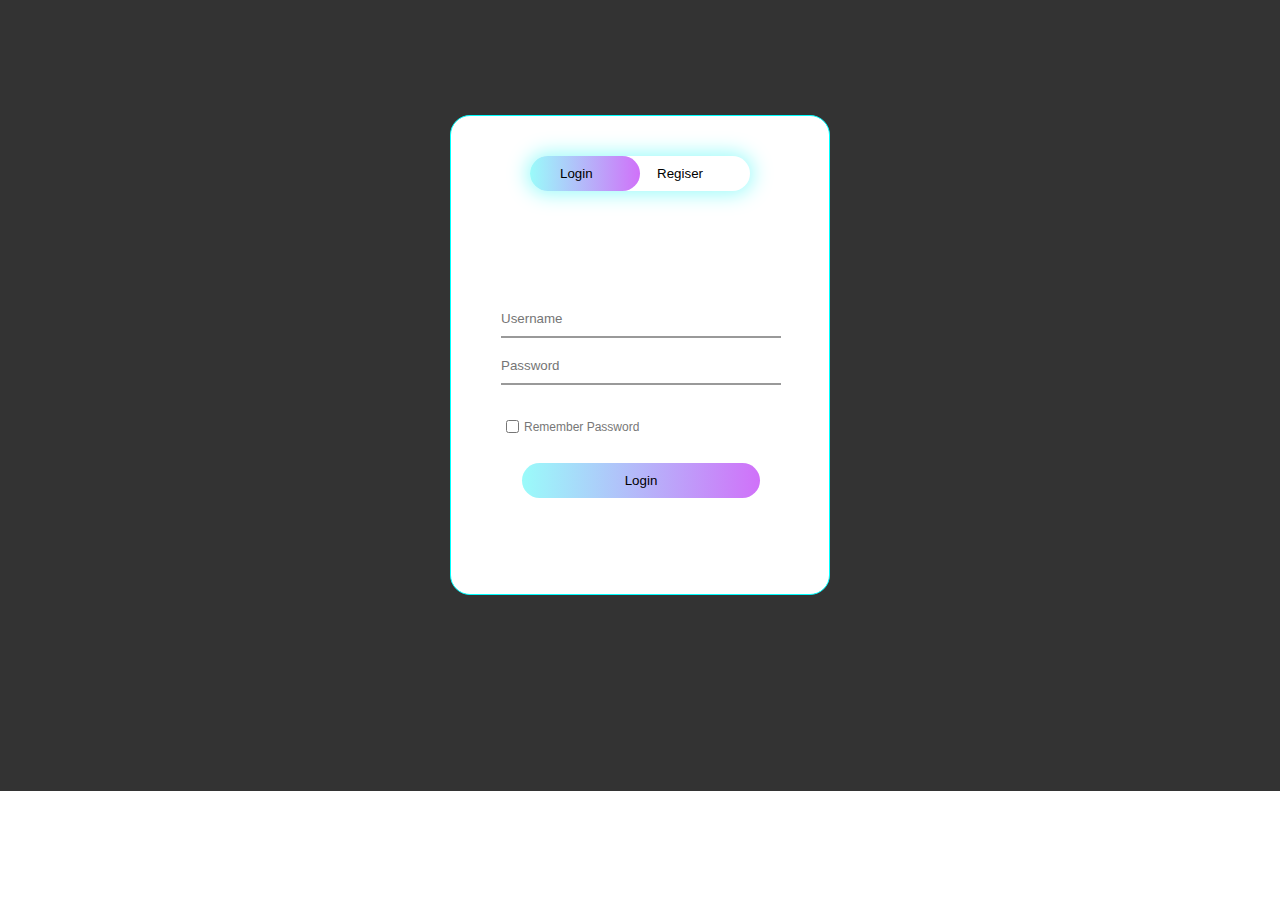
==== index.html @ ec064620 "Add files via upload" ====
<!DOCTYPE html>
<html lang="en">
  <head>
    <meta charset="UTF-8" />
    <meta http-equiv="X-UA-Compatible" content="IE=edge" />
    <meta name="viewport" content="width=device-width, initial-scale=1.0" />
    <title>login</title>
  <link rel="stylesheet" href="./login.css">
  </head>
  <body>
    <div class="container">
      <div class="form-box">
        <div class="button-box">
          <div id="btn"></div>

          <button type="button" class="toggle-btn" onclick="login()">Login</button>
          <button type="button" class="toggle-btn" onclick="register()">Regiser</button>
        </div>

        <div class="social-midea">
          <img src="./img/img01/facebook-logo-3-1.png" alt="" />
          <img src="./img/img01/insta.jpeg" alt="" />
          <img src="./img/img01/twitter_PNG29.png" alt="" />
        </div>

        <form action="" class="login-form" id="login">
          <input
          id="username"
            type="text"
            class="form-field"
            placeholder="Username"
            required
          />
          <input
          id="password"
            type="password"
            class="form-field"
            placeholder="Password"
            required
          />
          <input type="checkbox" class="checkbox"><span>Remember Password</span>
          <button type="submit" class="submit" id="login">Login</button>
        </form>

        <form action="./welcome.html"  class="login-form" id="register">
          <input
            type="email"
            class="form-field"
            placeholder="Email Address"
            required
          />

          <input
          id="usernames"
            type="text"
            class="form-field"
            placeholder="Username"
            required
          />

          <input
          id="passwords"
            type="password"
            class="form-field"
            placeholder="Password"
            required
          />
          <input type="checkbox" class="checkbox"><span>Terms Accept to thr terms & condittions</span>
          <button onclick="re" type="submit" class="submit">Register</button>
        </form>



      </div>
    </div>

    <script>
      var x= document.getElementById("login");
      var y= document.getElementById("register");
      var z= document.getElementById("btn");
    
    function register(){
      x.style.left ="-400px";
      y.style.left ="50px";
      z.style.left ="110px";
    }
    
    function login(){
      x.style.left ="50px";
      y.style.left ="450px";
      z.style.left ="0";
    }
  


  let users = [
    { username: 'user1', password: 'password1' },
    { username: 'user2', password: 'password2' },
    { username: 'user3', password: 'password3' }
  ];

  
  function validateLogin(username, password) {

    const user = users.find(u => u.username === username && u.password === password);
    
    if (user) {
    
      window.location.href = 'welcome.html';
    } else {
      alert('Invalid username or password. Please try again.');
    }
  }

  function re(){
    alert('Registration successful! Please proceed to login.')
  }
    </script>

  </body>
</html>
---- login.css ----
*{
    margin: 0;
    padding: 0;
    box-sizing: border-box;
    font-family: sans-serif;
}

.container{ width:100%;
    height:791px;
    background-image: linear-gradient(rgba(0,0,0,0.8),rgba(0,0,0,0.8)),url('./img/img01/back.jpeg'); 
    background-position: center;
    background-size: cover;
    position: absolute;
   
}
.form-box{
    width: 380px;
    height: 480px;
    background: white;
    margin: 9% auto;
    position: relative;
    padding: 5px;
    overflow: hidden;
    border: solid .5px aqua;
    border-radius: 20px;
}

.button-box{ 
   
    width: 220px;
    margin: 35px auto;
    position: relative;
    box-shadow: 0 0 20px 3px #9AFBFA;
    border-radius: 35px;
}

.toggle-btn{
    padding: 10px 30px;
    cursor: pointer;
    background: transparent;
    border: 0;
    outline: none;
    position: relative;
}

#btn{
    top: 0;
    left: 0;
    position: absolute;
    width: 110px;
    height: 100%;
    background: linear-gradient(to right,#9AFBFA,#d071f9);
    border-radius: 30px;
    transition: 1s;
}

.social-midea{margin: 30px auto;
text-align: center;
}

.social-midea img{
    width: 30px;
    margin: 10px 10px;
    box-shadow: 0 0 20px 0 #2f2951;
    border-radius: 50px;
    cursor: pointer;


}
.login-form{
    top: 180px;
    position: absolute;
    border: 0px solid;
    width: 280px;
    transition: 1s;
}

.form-field{
    width: 100%;
    padding: 10px 0;
    margin: 5px 0;
    border-top: 0;
    border-left: 0;
    border-right: 0;
    border-bottom: 2px solid #999;
    outline: none;
    background: transparent;
}

.submit{width: 85%;
padding: 10px 25px;
cursor: pointer;
display: block;
margin: auto;
background: linear-gradient(to right,#9AFBFA,#d071f9);
border: 0;
outline: none;
border-radius: 25px;}

.checkbox{
    margin: 30px 5px;

}

span{color: #777;
font-size: 12px;
bottom: 64px;
position: absolute;
}

#login{
    left: 50px;
}

#register{
    left: 450px;
}
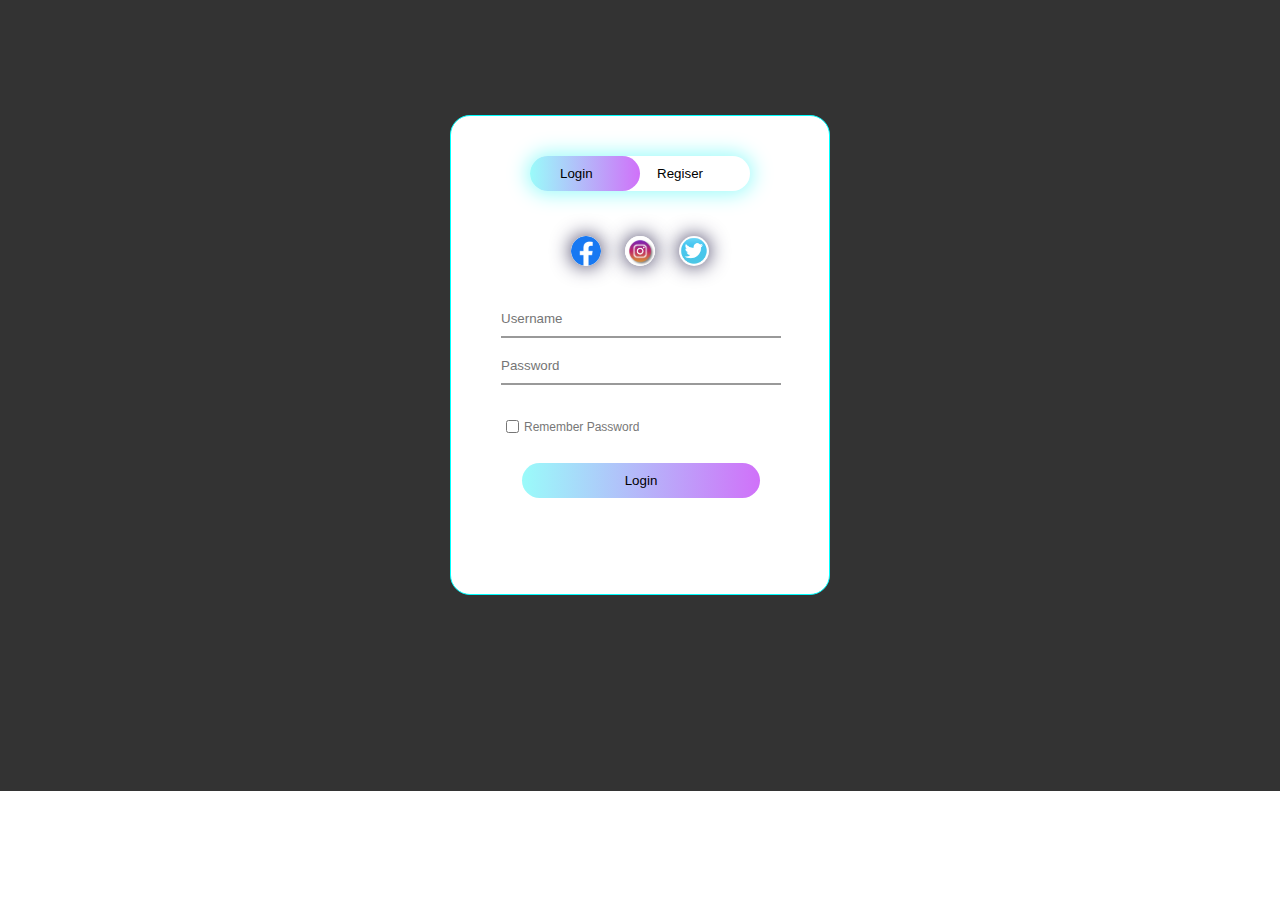
==== commit f70924cd: "add new indexfile" ====
--- a/index.html
+++ b/index.html
@@ -18,9 +18,9 @@
         </div>
 
         <div class="social-midea">
-          <img src="./img/img01/facebook-logo-3-1.png" alt="" />
-          <img src="./img/img01/insta.jpeg" alt="" />
-          <img src="./img/img01/twitter_PNG29.png" alt="" />
+          <img src="facebook-logo-3-1.png" alt="" />
+          <img src="insta.jpeg" alt="" />
+          <img src="twitter_PNG29.png" alt="" />
         </div>
 
         <form action="" class="login-form" id="login">
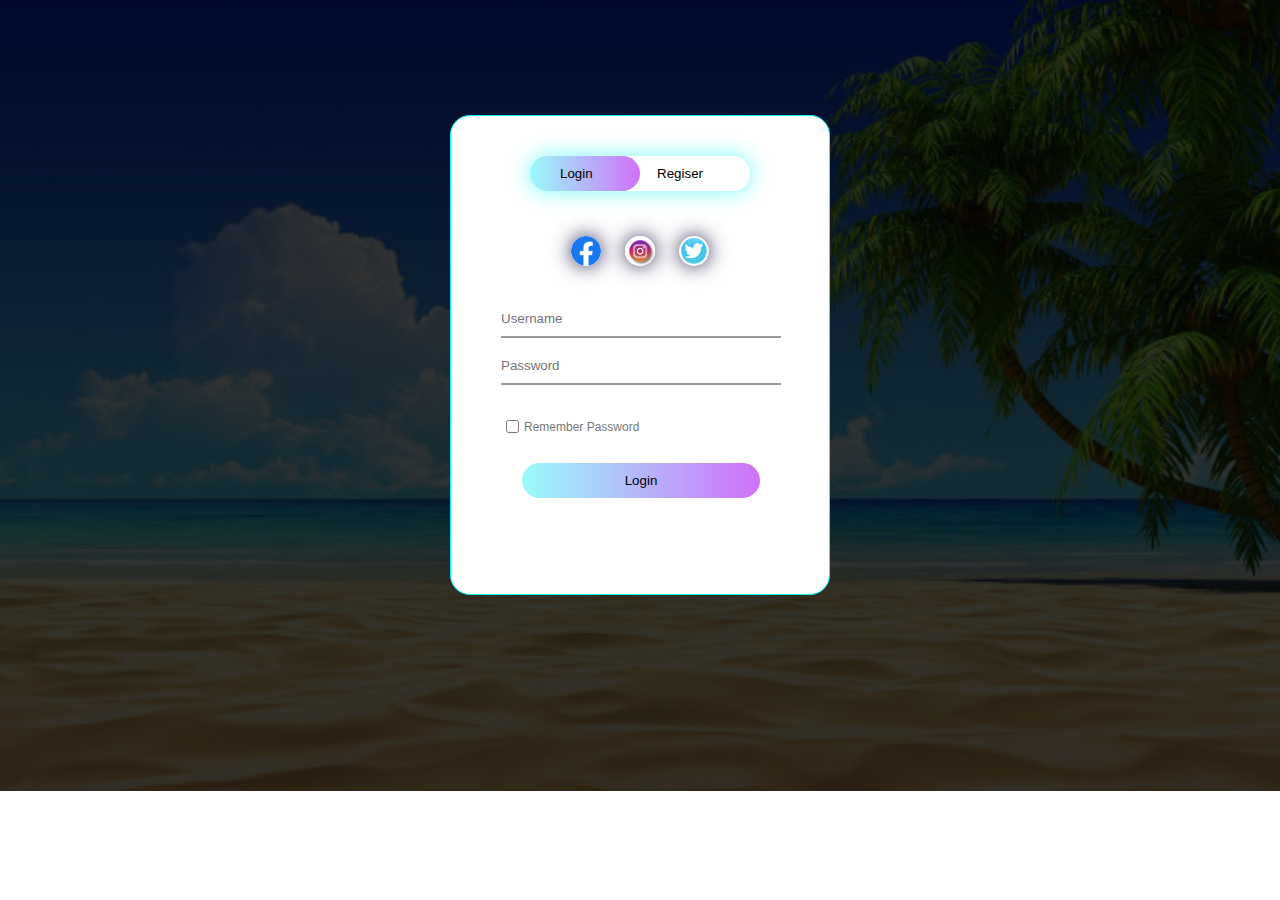
==== commit 637f22ad: "Update index.html" ====
--- a/index.html
+++ b/index.html
@@ -92,29 +92,35 @@
     }
   
 
-
-  let users = [
+const users = [
     { username: 'user1', password: 'password1' },
     { username: 'user2', password: 'password2' },
-    { username: 'user3', password: 'password3' }
+    { username: 'user3', password: 'password3' },
+    { username: 'mm', password: 'mm' },
+    { username: '123', password: '123' },
+  
   ];
 
   
   function validateLogin(username, password) {
-
+    
     const user = users.find(u => u.username === username && u.password === password);
     
     if (user) {
-    
+      alert('Login successful!');
       window.location.href = 'welcome.html';
     } else {
-      alert('Invalid username or password. Please try again.');
-    }
+      alert('Invalid username or password. Please try again.'); 
   }
-
-  function re(){
-    alert('Registration successful! Please proceed to login.')
   }
+  document.getElementById('login').addEventListener('submit', function(event) {
+    event.preventDefault(); 
+    
+    const username = document.getElementById('username').value;
+    const password = document.getElementById('password').value;
+    
+    validateLogin(username, password);
+  });
     </script>
 
   </body>
--- a/login.css
+++ b/login.css
@@ -7,7 +7,7 @@
 
 .container{ width:100%;
     height:791px;
-    background-image: linear-gradient(rgba(0,0,0,0.8),rgba(0,0,0,0.8)),url('./img/img01/back.jpeg'); 
+    background-image: linear-gradient(rgba(0,0,0,0.8),rgba(0,0,0,0.8)),url('back.jpeg'); 
     background-position: center;
     background-size: cover;
     position: absolute;
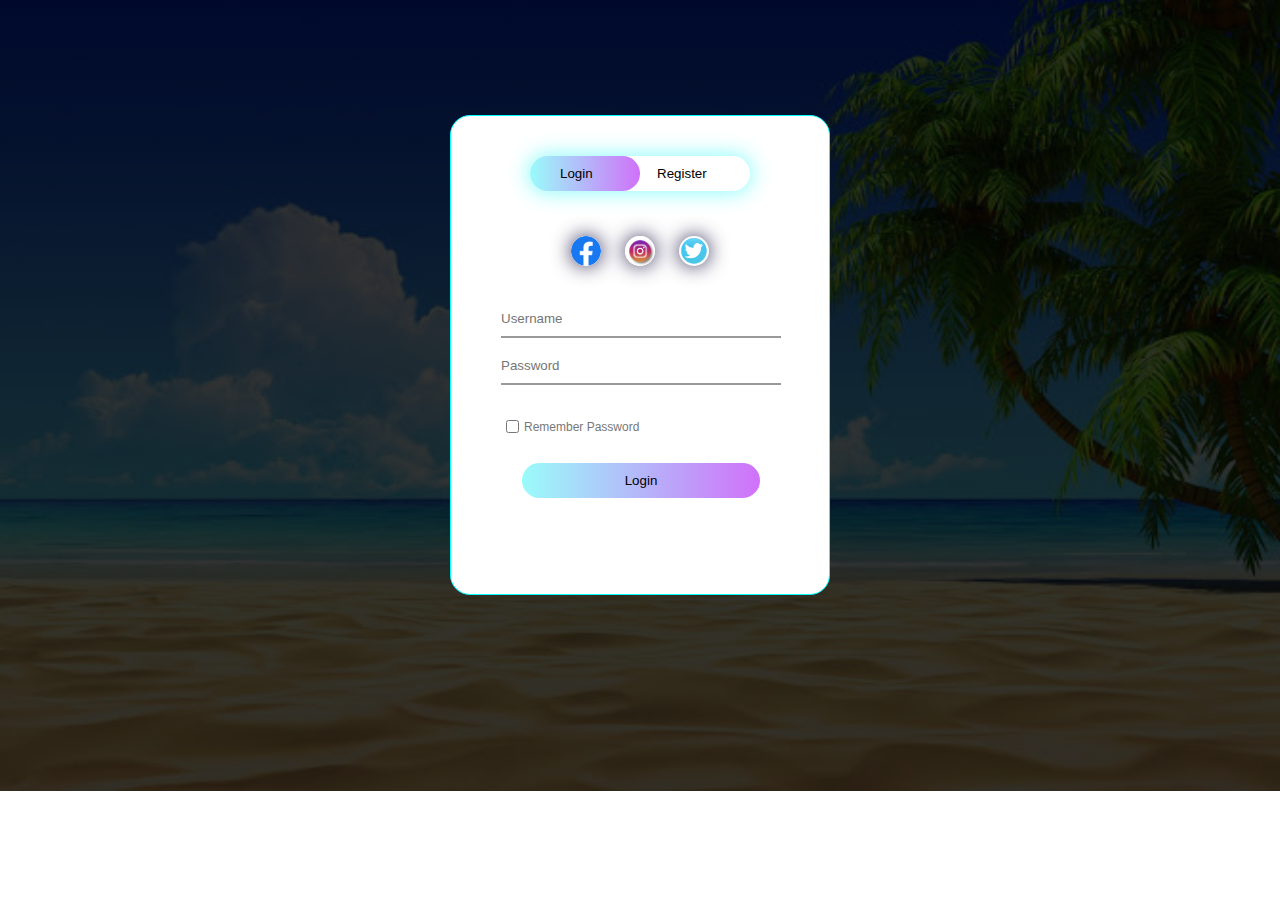
==== commit 9bc59002: "Update index.html" ====
--- a/index.html
+++ b/index.html
@@ -14,7 +14,7 @@
           <div id="btn"></div>
 
           <button type="button" class="toggle-btn" onclick="login()">Login</button>
-          <button type="button" class="toggle-btn" onclick="register()">Regiser</button>
+          <button type="button" class="toggle-btn" onclick="register()">Register</button>
         </div>
 
         <div class="social-midea">
@@ -107,7 +107,6 @@
     const user = users.find(u => u.username === username && u.password === password);
     
     if (user) {
-      alert('Login successful!');
       window.location.href = 'welcome.html';
     } else {
       alert('Invalid username or password. Please try again.'); 
